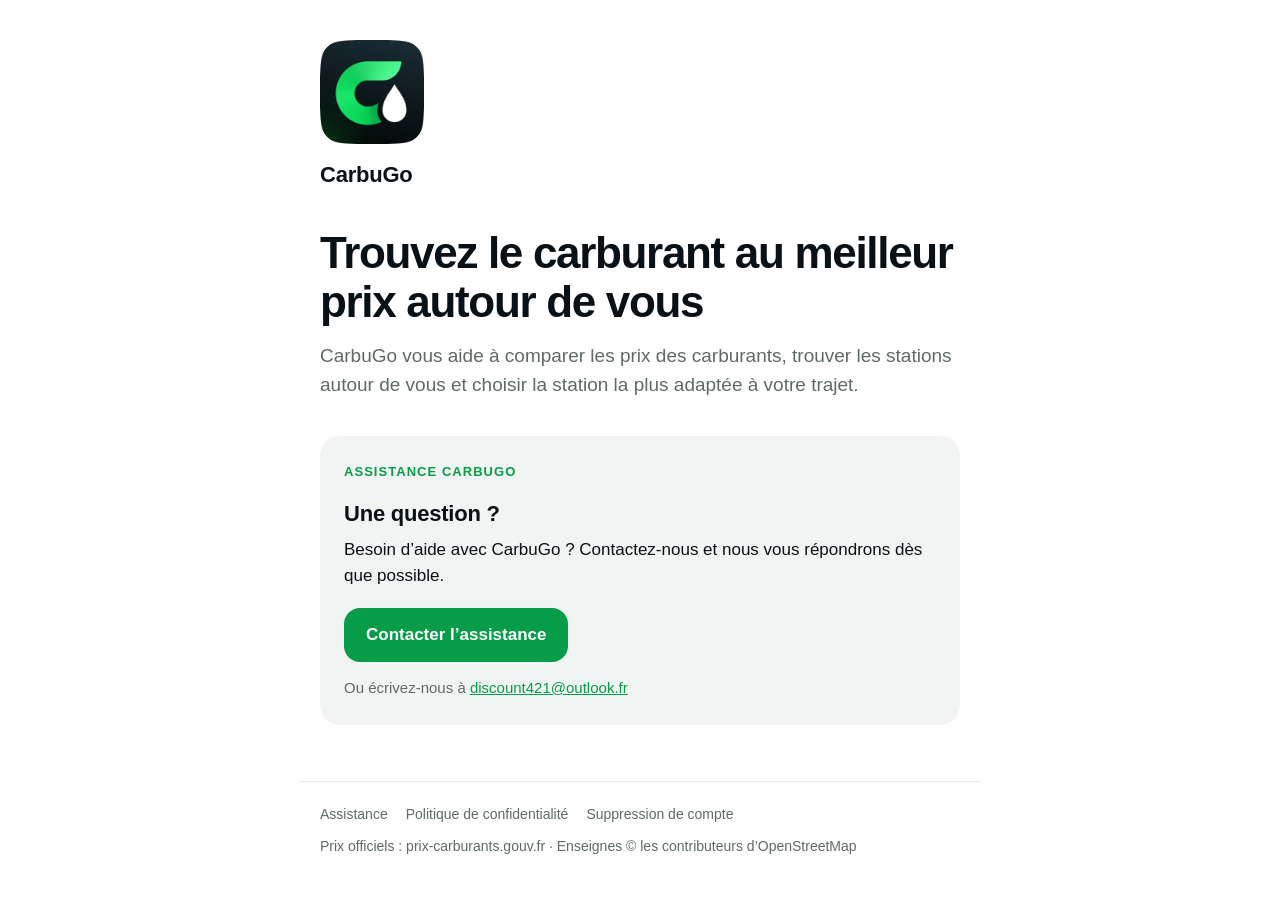
==== index.html @ d1dad557 "Site CarbuGo : accueil, assistance, confidentialité, suppression de compte Co-Authored-By: Claude Op" ====
<!doctype html>
<html lang="fr">
<head>
  <meta charset="utf-8">
  <meta name="viewport" content="width=device-width, initial-scale=1, viewport-fit=cover">
  <title>CarbuGo</title>
  <meta name="description" content="CarbuGo vous aide à comparer les prix des carburants, trouver les stations autour de vous et choisir la station la plus adaptée à votre trajet.">
  <link rel="icon" type="image/png" href="assets/favicon-64.png">
  <link rel="apple-touch-icon" href="assets/apple-touch-icon.png">
  <link rel="stylesheet" href="assets/style.css?v=2">
</head>
<body>
  <main>
    <header class="hero">
      <img src="assets/carbugo-256.png" alt="Logo CarbuGo" width="104" height="104">
      <p class="name">CarbuGo</p>
    </header>

    <h1>Trouvez le carburant au meilleur prix autour de vous</h1>
    <p class="lead">CarbuGo vous aide à comparer les prix des carburants, trouver les stations autour de vous et choisir la station la plus adaptée à votre trajet.</p>

    <section class="card" id="assistance" aria-labelledby="assistance-titre">
      <p class="eyebrow">Assistance CarbuGo</p>
      <h2 id="assistance-titre">Une question ?</h2>
      <p>Besoin d’aide avec CarbuGo ? Contactez-nous et nous vous répondrons dès que possible.</p>
      <a class="button" href="mailto:discount421@outlook.fr?subject=Assistance%20CarbuGo">Contacter l’assistance</a>
      <p class="small muted">Ou écrivez-nous à <a href="mailto:discount421@outlook.fr">discount421@outlook.fr</a></p>
    </section>
  </main>

  <footer>
    <nav aria-label="Liens utiles">
      <a href="assistance/">Assistance</a>
      <a href="confidentialite/">Politique de confidentialité</a>
      <a href="suppression-compte/">Suppression de compte</a>
    </nav>
    <p>Prix officiels : prix-carburants.gouv.fr · Enseignes © les contributeurs d’OpenStreetMap</p>
  </footer>
</body>
</html>
---- assets/style.css ----
/* CarbuGo — site d'assistance. Couleurs de l'app (shared/design-tokens.json), police système, aucun service tiers. */
:root {
  color-scheme: light dark;
  --green: #069C48;
  --green-fill: #069C48;
  --ink: #0A1116;
  --secondary: #5E6A66;
  --bg: #FFFFFF;
  --surface: #F2F4F3;
  --border: #E6E9E7;
}

@media (prefers-color-scheme: dark) {
  :root {
    --green: #1BC862;
    --green-fill: #15A553;
    --ink: #F2F5F3;
    --secondary: #9BA6A1;
    --bg: #000000;
    --surface: #1C1F1E;
    --border: #2F3431;
  }
}

* { box-sizing: border-box; }

html { -webkit-text-size-adjust: 100%; }

body {
  margin: 0;
  background: var(--bg);
  color: var(--ink);
  font: 17px/1.55 -apple-system, BlinkMacSystemFont, "SF Pro Text", "Segoe UI", Roboto, "Helvetica Neue", Arial, sans-serif;
  -webkit-font-smoothing: antialiased;
}

main, footer { max-width: 680px; margin: 0 auto; padding: 0 20px; }

a { color: var(--green); }

.brand {
  display: flex; align-items: center; gap: 14px;
  padding: 36px 0 8px;
  color: var(--ink); text-decoration: none;
}
.brand img { width: 56px; height: 56px; border-radius: 13px; }
.brand span { font-size: 24px; font-weight: 700; letter-spacing: -0.02em; }

.hero { padding: 40px 0 8px; }
.hero img { width: 104px; height: 104px; border-radius: 24px; display: block; }
.hero .name { margin: 14px 0 0; font-size: 22px; font-weight: 700; letter-spacing: -0.01em; }

h1 {
  margin: 28px 0 14px;
  font-size: clamp(30px, 7vw, 44px); line-height: 1.12; font-weight: 800; letter-spacing: -0.03em;
}
h2 { margin: 0 0 10px; font-size: 22px; line-height: 1.25; letter-spacing: -0.01em; }
h3 { margin: 28px 0 6px; font-size: 18px; letter-spacing: -0.01em; }

.lead { margin: 0; font-size: 19px; color: var(--secondary); }
.muted { color: var(--secondary); }
.small { font-size: 15px; }

.card {
  margin: 36px 0;
  padding: 26px 24px;
  background: var(--surface);
  border-radius: 20px;
}
.card p { margin: 0 0 18px; }
.card p:last-child { margin-bottom: 0; }

.eyebrow {
  margin: 0 0 6px;
  font-size: 13px; font-weight: 700; letter-spacing: 0.08em; text-transform: uppercase;
  color: var(--green);
}

.button {
  display: flex; align-items: center; justify-content: center; gap: 10px;
  width: 100%; min-height: 54px; padding: 0 22px;
  background: var(--green-fill); color: #FFFFFF;
  border-radius: 16px;
  font-weight: 600; font-size: 17px; text-decoration: none;
}
.button:hover { filter: brightness(1.06); }
.button + p { margin-top: 14px; }
@media (min-width: 600px) { .button { width: auto; display: inline-flex; } }

.steps { margin: 12px 0 0; padding: 0; list-style: none; counter-reset: step; }
.steps li { position: relative; margin: 0 0 14px; padding-left: 44px; min-height: 30px; }
.steps li::before {
  counter-increment: step; content: counter(step);
  position: absolute; left: 0; top: -1px;
  width: 30px; height: 30px; border-radius: 50%;
  display: grid; place-items: center;
  background: var(--green-fill); color: #FFFFFF; font-size: 15px; font-weight: 700;
}

.doc h1 { font-size: clamp(28px, 6vw, 38px); }
.doc .lead { margin-bottom: 30px; }
.doc section { padding: 6px 0; border-top: 1px solid var(--border); margin-top: 26px; }
.doc section:first-of-type { border-top: 0; margin-top: 0; }
.doc section.card { padding: 26px 24px; margin: 30px 0; border-top: 0; }
.doc ul { padding-left: 22px; }
.doc li { margin: 6px 0; }

footer {
  margin-top: 56px; padding-top: 22px; padding-bottom: 44px;
  border-top: 1px solid var(--border);
  font-size: 14px; color: var(--secondary);
}
footer nav { display: flex; flex-wrap: wrap; gap: 6px 18px; margin-bottom: 10px; }
footer nav a { color: var(--secondary); text-decoration: none; }
footer nav a:hover, footer nav a[aria-current="page"] { color: var(--ink); }
footer p { margin: 0; }
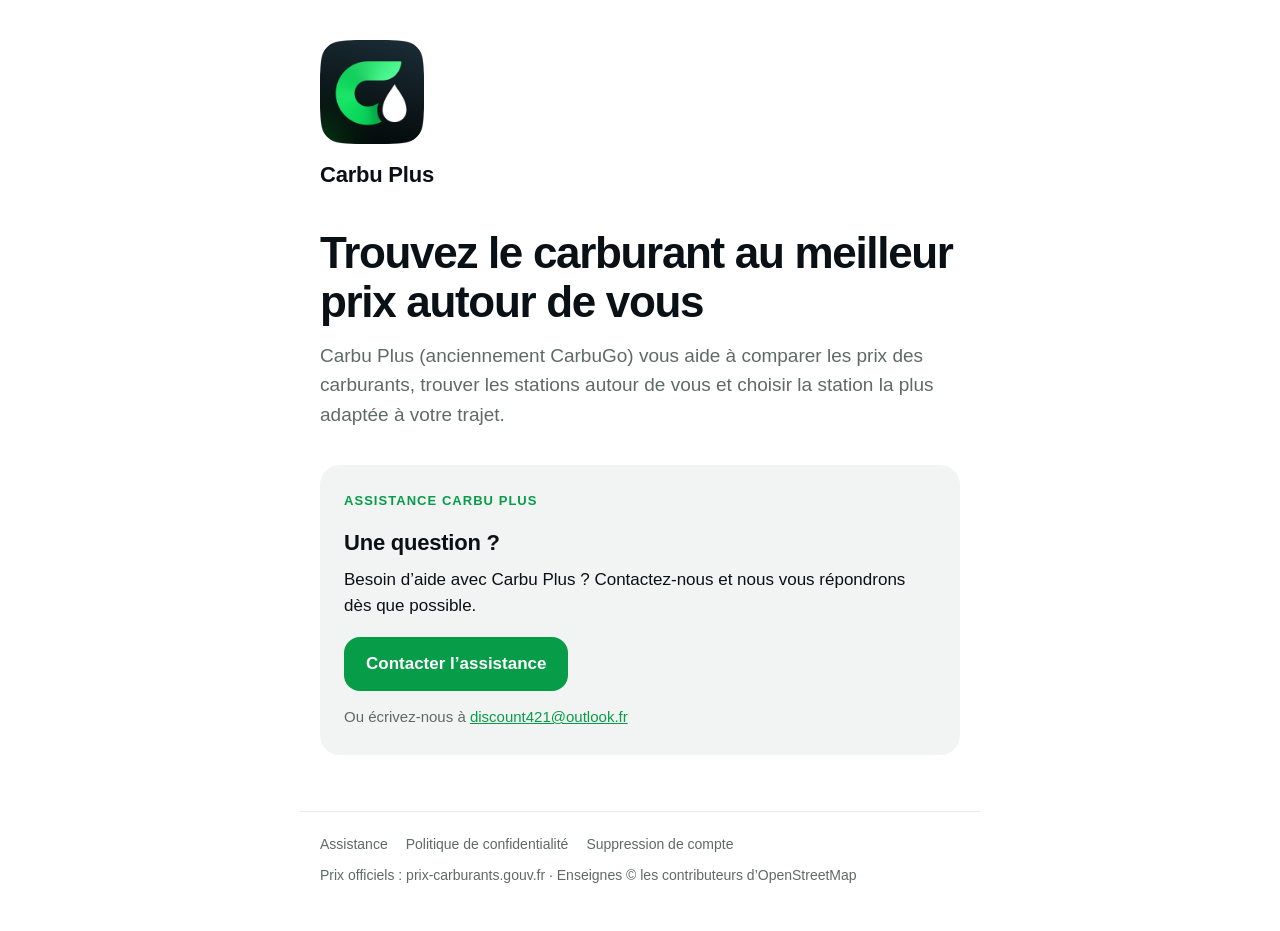
==== commit 2d6ba365: "Site : CarbuGo devient Carbu Plus (anciennement CarbuGo), adresses inchangées Co-Authored-By: Claude" ====
--- a/index.html
+++ b/index.html
@@ -3,8 +3,8 @@
 <head>
   <meta charset="utf-8">
   <meta name="viewport" content="width=device-width, initial-scale=1, viewport-fit=cover">
-  <title>CarbuGo</title>
-  <meta name="description" content="CarbuGo vous aide à comparer les prix des carburants, trouver les stations autour de vous et choisir la station la plus adaptée à votre trajet.">
+  <title>Carbu Plus</title>
+  <meta name="description" content="Carbu Plus vous aide à comparer les prix des carburants, trouver les stations autour de vous et choisir la station la plus adaptée à votre trajet.">
   <link rel="icon" type="image/png" href="assets/favicon-64.png">
   <link rel="apple-touch-icon" href="assets/apple-touch-icon.png">
   <link rel="stylesheet" href="assets/style.css?v=2">
@@ -12,18 +12,18 @@
 <body>
   <main>
     <header class="hero">
-      <img src="assets/carbugo-256.png" alt="Logo CarbuGo" width="104" height="104">
-      <p class="name">CarbuGo</p>
+      <img src="assets/carbugo-256.png" alt="Logo Carbu Plus" width="104" height="104">
+      <p class="name">Carbu Plus</p>
     </header>
 
     <h1>Trouvez le carburant au meilleur prix autour de vous</h1>
-    <p class="lead">CarbuGo vous aide à comparer les prix des carburants, trouver les stations autour de vous et choisir la station la plus adaptée à votre trajet.</p>
+    <p class="lead">Carbu Plus (anciennement CarbuGo) vous aide à comparer les prix des carburants, trouver les stations autour de vous et choisir la station la plus adaptée à votre trajet.</p>
 
     <section class="card" id="assistance" aria-labelledby="assistance-titre">
-      <p class="eyebrow">Assistance CarbuGo</p>
+      <p class="eyebrow">Assistance Carbu Plus</p>
       <h2 id="assistance-titre">Une question ?</h2>
-      <p>Besoin d’aide avec CarbuGo ? Contactez-nous et nous vous répondrons dès que possible.</p>
-      <a class="button" href="mailto:discount421@outlook.fr?subject=Assistance%20CarbuGo">Contacter l’assistance</a>
+      <p>Besoin d’aide avec Carbu Plus ? Contactez-nous et nous vous répondrons dès que possible.</p>
+      <a class="button" href="mailto:discount421@outlook.fr?subject=Assistance%20Carbu%20Plus">Contacter l’assistance</a>
       <p class="small muted">Ou écrivez-nous à <a href="mailto:discount421@outlook.fr">discount421@outlook.fr</a></p>
     </section>
   </main>
